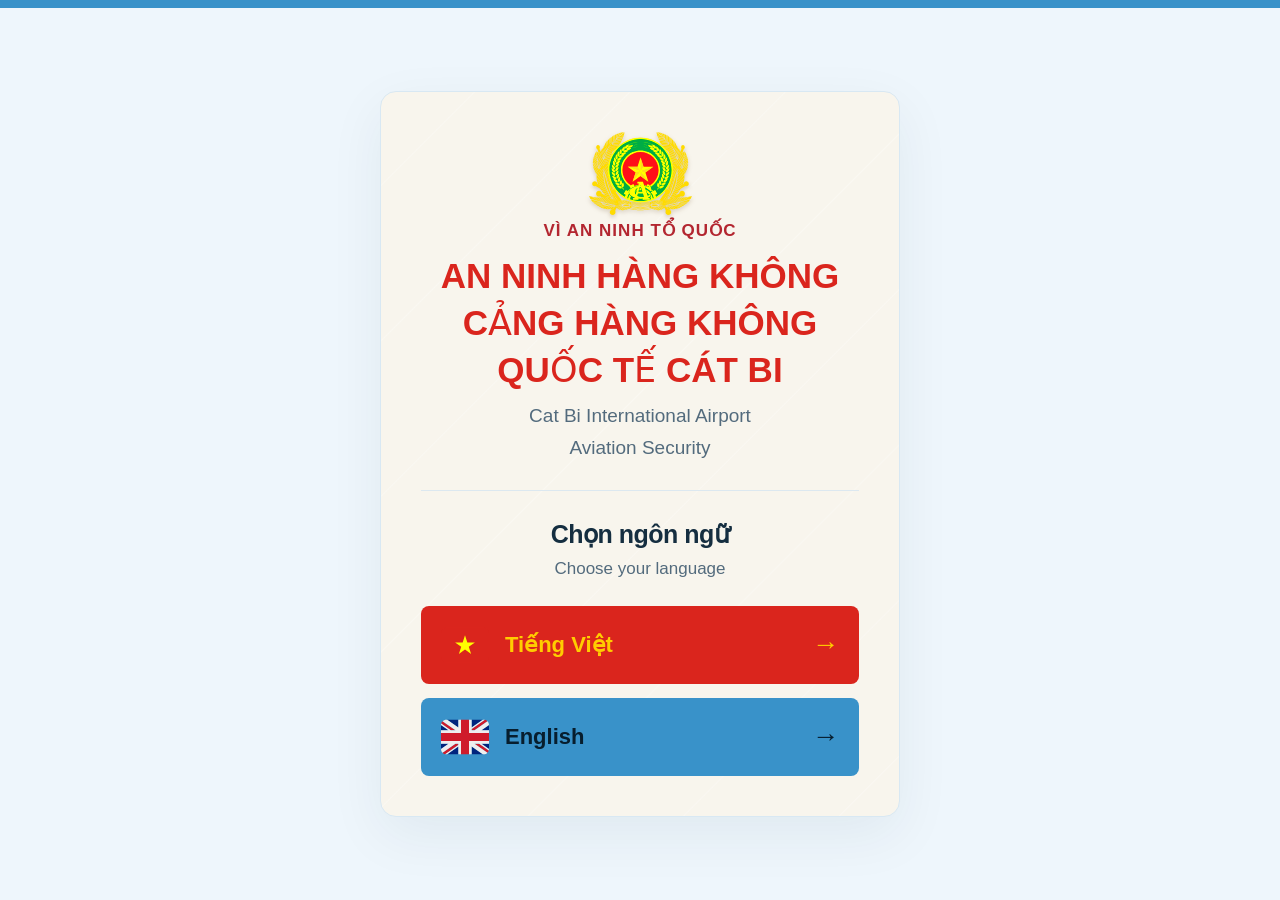
==== index.html @ 9ce40f25 "Publish Cat Bi aviation safety website and custom domain" ====
<!DOCTYPE html>

<html lang="vi">
<head>
<meta charset="utf-8"/>
<meta content="width=device-width,initial-scale=1" name="viewport"/>
<title>An ninh hàng không — Cảng hàng không quốc tế Cát Bi | Choose your language</title>
<meta content="Chọn Tiếng Việt hoặc English để tìm hiểu thông tin an toàn hàng không tại Cảng hàng không quốc tế Cát Bi. Choose your language for Cát Bi aviation safety information." name="description"/>
<link href="data:image/svg+xml,%3Csvg xmlns='http://www.w3.org/2000/svg' viewBox='0 0 32 32'%3E%3Crect width='32' height='32' rx='8' fill='%230b2033'/%3E%3Cpath d='M16 5L20 14L28 16L20 19L18 27L14 27L12 19L4 16L12 14Z' fill='%23f4c45e'/%3E%3C/svg%3E" rel="icon" type="image/svg+xml"/>
<link href="style.css" rel="stylesheet"/>
<link href="vi.html" hreflang="vi" rel="alternate"/>
<link href="en.html" hreflang="en" rel="alternate"/>
<link href="./" hreflang="x-default" rel="alternate"/>
</head>
<body class="language-entry">
<main class="language-card">
<img alt="Biểu trưng Công an nhân dân" class="entry-emblem" height="81" src="cand-emblem.svg" width="100"/>
<p class="entry-location">VÌ AN NINH TỔ QUỐC</p>
<h1 class="agency-title">AN NINH HÀNG KHÔNG<br/>CẢNG HÀNG KHÔNG<br/>QUỐC TẾ CÁT BI</h1>
<p class="entry-subtitle" lang="en">Cat Bi International Airport<br/>Aviation Security</p>
<div class="entry-divider"></div>
<h2>Chọn ngôn ngữ</h2>
<p class="entry-instruction" lang="en">Choose your language</p>
<div class="language-options">
<a class="language-option language-vietnamese" href="vi.html" hreflang="vi" lang="vi">
<img alt="Cờ Việt Nam" height="48" src="flag-vn.svg" width="48"/>
<span>Tiếng Việt</span>
<span aria-hidden="true" class="entry-arrow">→</span>
</a>
<a class="language-option language-english" href="en.html" hreflang="en" lang="en">
<img alt="United Kingdom flag" height="48" src="flag-gb.svg" width="48"/>
<span>English</span>
<span aria-hidden="true" class="entry-arrow">→</span>
</a>
</div>
</main>
</body>
</html>
---- style.css ----
:root{--navy:#0b2033;--ink:#152e40;--red:#b32630;--gold:#f4c45e;--line:#dce3e8;--soft:#f1f5f8}*{box-sizing:border-box}html{scroll-behavior:smooth;scroll-padding-top:95px}body{margin:0;color:var(--ink);font-family:Arial,SiteSans,Helvetica,sans-serif;font-size:18px;line-height:1.7;background:#fff}a{color:inherit;text-decoration:none}a:focus-visible,summary:focus-visible{outline:3px solid #d28e00;outline-offset:5px}.skip{position:absolute;top:-100px}.skip:focus{top:10px;background:white;z-index:5;padding:12px}header{max-width:1440px;margin:auto;min-height:92px;padding:20px 5%;display:flex;align-items:center;justify-content:space-between;gap:20px}.brand{display:flex;align-items:center;gap:12px;font-size:15px;font-weight:700;letter-spacing:.07em;line-height:1.5}.brand small{display:block;font-size:13px;letter-spacing:.12em;font-weight:400}.brand-mark{background:#3992C9;color:var(--gold);width:42px;height:42px;display:grid;place-items:center;font-size:20px;letter-spacing:-.03em}.header-phone{font-size:15px}.header-phone strong{margin-left:10px;color:var(--red);font-size:18px}.hero{background:#3992C9;color:white;margin:0 24px}.hero-inner{max-width:1260px;margin:auto;display:grid;grid-template-columns:3fr 1fr;gap:60px;padding:66px 5% 58px}.hero-label{font-size:15px;letter-spacing:.14em;font-weight:700;display:flex;align-items:center;gap:12px;color:#ff9a98}.hero-label span{width:28px;height:3px;background:#e44e51}h1{font-size:calc(clamp(42px,calc(5.2vw + 2px),74px) + 1px);font-weight:700;line-height:1.19;letter-spacing:-.035em;margin:22px 0}h1 em{font-family:"Times New Roman",Times,serif;color:var(--gold);font-weight:400;font-style:italic}.hero-copy>p{color:#c4d1dc;font-size:19px;line-height:1.7}.hero-button{display:inline-flex;align-items:center;gap:30px;background:var(--gold);color:var(--navy);padding:14px 22px;margin-top:18px;font-weight:700;font-size:17px}.hero-button:hover{background:#ffda88}.hero-side{border-left:1px solid #ffffff25;padding-left:35px;align-self:stretch;display:flex;flex-direction:column;justify-content:center}.hero-side p{font-size:24px;line-height:1.6;font-weight:700;letter-spacing:.04em}.hero-side-foot{font-size:13px;letter-spacing:.18em;color:#a4bacb}.hero-rule{height:3px;width:40px;background:var(--gold)}#emblem-slot img{height:118px;width:118px;object-fit:contain;margin-bottom:24px}.hero-bottom{border-top:1px solid #ffffff25;padding:14px 5%;display:flex;justify-content:space-between;font-size:13px;letter-spacing:.12em;color:#b7c7d5;gap:12px}.page-layout{max-width:1260px;display:grid;grid-template-columns:240px minmax(0,1fr);gap:65px;padding:68px 30px 80px;margin:auto}.navigation{align-self:start;position:sticky;top:25px}.navigation>p{font-size:13px;font-weight:700;letter-spacing:.12em;color:#677988;margin:0 0 20px}.navigation nav{display:flex;flex-direction:column}.navigation nav a{font-size:16px;padding:12px 0;border-bottom:1px solid var(--line);display:flex;gap:17px;font-weight:700}.navigation nav a:hover{color:var(--red)}.navigation nav span{font-size:14px;color:#738492;font-weight:400}.map-link{display:block;margin-top:26px;font-size:15px;color:var(--red);font-weight:700}.section{padding:0 0 52px;margin-bottom:50px;border-bottom:1px solid var(--line);scroll-margin-top:25px}.section-heading{display:flex;align-items:flex-start;gap:18px;margin-bottom:26px}.section-no{font-family:Georgia,serif;font-size:46px;line-height:1.25;color:#bcc7cf}.eyebrow{text-transform:uppercase;letter-spacing:.1em;color:var(--red);font-size:calc(13px + 1px);font-weight:700}h2{font-size:calc(32px + 1px);line-height:1.35;letter-spacing:-.02em;margin:5px 0 0}h3{font-size:calc(19px + 1px);line-height:1.5;margin:28px 0 10px;font-weight:700}p{margin:12px 0}ul{padding-left:24px;margin:12px 0 20px}li{margin:6px 0;padding-left:3px}li::marker{color:var(--red)}.emphasis{font-weight:700}.section-1 .section-body>h3{border-left:3px solid var(--red);padding-left:14px}.section-1 .section-body>h3:nth-of-type(2){border-color:#de9900}.province{border:1px solid var(--line);margin:14px 0;background:#fff}.province summary{padding:18px 22px;cursor:pointer;font-size:calc(16px + 1px);font-weight:700;list-style:none;display:flex;justify-content:space-between;gap:20px}.province summary::-webkit-details-marker{display:none}.plus{font-size:24px;line-height:1;color:var(--red)}.province[open] .plus{transform:rotate(45deg)}.province[open] summary{background:var(--soft);border-bottom:1px solid var(--line)}.province>div{padding:10px 22px 20px}.notice{background:#fff7e6;border-left:3px solid #d59b23;padding:14px 22px;margin:24px 0}.notice h3{margin:0 0 8px}.checks{display:grid;gap:20px}.check{position:relative;border:1px solid var(--line);padding:26px 28px;background:var(--soft)}.check-number{color:var(--red);font-size:14px;font-weight:700;letter-spacing:.1em}.check>h3:first-of-type{margin-top:8px;font-size:calc(22px + 1px)}.action{display:flex;justify-content:space-between;align-items:center;gap:15px;padding:14px 18px;background:#3992C9;color:white;font-weight:700;font-size:16px;margin:20px 0 8px}.action:hover{background:#3992C9}.section-4 .section-body>h3{color:var(--red)}.section-6{background:#3992C9;color:white;padding:32px;border:0;margin-bottom:0}.section-6 .eyebrow{color:var(--gold)}.section-6 .section-no{color:#7b95a9}.section-6 .section-body>h3{color:var(--gold)}.phone{font-size:clamp(28px,calc(4vw + 1px),43px);font-weight:700;letter-spacing:-.03em;border-bottom:1px solid #ffffff35;padding:10px 0;display:flex;justify-content:space-between;gap:20px}.phone span{color:var(--gold)}footer{background:var(--soft);padding:36px 6%;font-size:15px;display:flex;flex-wrap:wrap;align-items:center;justify-content:space-between;gap:14px}footer p{font-size:13px;color:#5d6e7c}footer strong{font-size:17px}.mobile-bar{display:none}@media(min-width:1500px){.hero{max-width:1440px;margin:auto}}@media(max-width:960px){.page-layout{gap:30px;grid-template-columns:190px minmax(0,1fr)}.hero-inner{gap:25px}.hero-side{padding-left:25px}.hero-side p{font-size:19px}.header-phone{font-size:0}.header-phone strong{font-size:16px}.section-6{padding:24px}}@media(max-width:700px){body{font-size:17px}.hero{margin:0 12px}.hero-inner{display:block;padding:36px 24px 34px}.hero-side{display:none}.hero-label{font-size:13px;letter-spacing:.08em}h1{font-size:calc(43px + 1px);line-height:1.23;margin:22px 0;letter-spacing:-.04em}.hero-copy>p{font-size:17px}.hero-button{font-size:15px;padding:13px 16px;gap:20px}.hero-bottom{padding:12px 24px;font-size:11px;letter-spacing:.08em}.hero-bottom span:last-child{display:none}header{padding:17px 20px;min-height:76px}.brand{font-size:12px;gap:9px;letter-spacing:.035em}.brand small{font-size:11px}.brand-mark{width:34px;height:34px;font-size:17px}.header-phone strong{font-size:14px;margin:0}.page-layout{display:block;padding:26px 22px 40px}.navigation{position:static;margin-bottom:38px}.navigation>p{margin-bottom:10px}.navigation nav{display:flex;flex-direction:row;flex-wrap:wrap;gap:8px}.navigation nav a{border:1px solid var(--line);font-size:14px;padding:7px 10px;gap:6px;font-weight:500}.navigation nav span{font-size:13px}.map-link{display:none}.section-heading{gap:13px}.section-no{font-size:36px}h2{font-size:calc(28px + 1px)}.eyebrow{font-size:calc(12px + 1px)}.section{padding-bottom:30px;margin-bottom:32px}.check{padding:20px}.check>h3:first-of-type{font-size:calc(20px + 1px)}.province summary{padding:16px;font-size:calc(15px + 1px)}.province>div{padding:8px 16px 14px}.section-6{padding:24px 20px;margin-left:-10px;margin-right:-10px}.section-6 h2{font-size:calc(27px + 1px)}.section-6 .section-no{display:none}footer{padding:25px 22px 100px;display:block}.mobile-bar{display:flex;position:fixed;bottom:0;left:0;right:0;background:white;padding:10px 16px calc(10px + env(safe-area-inset-bottom));gap:10px;border-top:1px solid var(--line);box-shadow:0 -4px 22px #0b203310;z-index:10}.mobile-bar a{font-size:15px;text-align:center;padding:10px 8px;flex:1;font-weight:700;background:var(--soft)}.mobile-bar a:last-child{background:var(--red);color:white;flex:.8}}@media(prefers-reduced-motion:reduce){html{scroll-behavior:auto}}

.hero-label img{object-fit:contain;flex-shrink:0}.attribution{width:100%;font-size:13px!important;margin:0}.attribution a{text-decoration:underline}@media(max-width:700px){.brand{font-size:13px}.brand small{font-size:13px}.hero-bottom{font-size:13px}.eyebrow{font-size:calc(13px + 1px)}.hero-label{font-size:13px}.hero-label img{width:56px;height:46px}.brand-mark{display:none}}

/* Requested colors, shared by desktop and mobile. */
a[href="https://cambay.mod.gov.vn/"]{background-color:#F2A65A;color:var(--ink)}
.mobile-bar a[href="https://cambay.mod.gov.vn/"]{background-color:#F2A65A;color:var(--ink)}
.mobile-bar a[href="tel:02253921343"]{background-color:#DA251D;color:#FFCD00}

/* Language selection and navigation. */
.language-switch{max-width:1440px;margin:auto;padding:10px 5% 0;display:flex;justify-content:flex-end;gap:8px;flex-wrap:wrap}
.language-switch a{display:inline-flex;align-items:center;gap:7px;font-size:15px;line-height:1.5;padding:7px 12px;border:1px solid var(--line);border-radius:4px;color:var(--ink);background:#fff}
.language-switch a[aria-current="page"]{border-color:#3992C9;background:#eaf5fc;font-weight:700}
.language-switch img,.language-option img{object-fit:contain;flex-shrink:0}
.flag-credit{font-size:13px;width:100%;margin:0;color:#5d6e7c}
.flag-credit a,.entry-credits a{text-decoration:underline}
.language-entry{min-height:100vh;min-height:100svh;background:#eef6fc;display:flex;flex-direction:column;align-items:center;justify-content:center;padding:32px 20px;border-top:8px solid #3992C9}
.language-card{width:100%;max-width:520px;background:#fff;padding:40px;border:1px solid #d8e8f3;border-radius:16px;box-shadow:0 18px 55px #152e4010;text-align:center}
.entry-emblem{object-fit:contain;max-width:100%;width:103px;height:auto}
.entry-location{font-size:17px;font-weight:700;letter-spacing:.2em;margin:14px 0 6px;color:#b32630}
.language-card h1{font-size:calc(clamp(30px,calc(5vw + 2px),38px) + 1px);line-height:1.3;margin:0;letter-spacing:-.025em;color:var(--ink)}
.entry-subtitle{font-size:19px;margin:6px 0 0;color:#536b7d}
.entry-divider{height:1px;background:#dce8f0;margin:26px 0}
.language-card h2{font-size:calc(24px + 1px);margin:0;line-height:1.4}
.entry-instruction{margin:3px 0 22px;font-size:17px;color:#536b7d}
.language-options{display:grid;gap:14px}
.language-option{display:flex;align-items:center;gap:16px;width:100%;padding:15px 20px;border-radius:8px;font-size:22px;font-weight:700;line-height:1.4;text-align:left;min-height:78px}
.language-vietnamese{background:#DA251D;color:#FFCD00}
.language-english{background:#3992C9;color:#071e2e}
.entry-arrow{margin-left:auto;font-size:27px}
.language-option:hover{box-shadow:inset 0 0 0 2px #ffffffa0}
.language-option:focus-visible{outline:3px solid #152e40;outline-offset:4px}
.entry-credits{text-align:center;max-width:640px;font-size:13px;line-height:1.6;color:#5d6e7c;margin-top:22px}
.entry-credits p{margin:5px 0}
html[lang="en"] .brand{letter-spacing:.025em}
html[lang="en"] h1{font-size:calc(clamp(38px,calc(5vw + 2px),66px) + 1px)}
@media(max-width:700px){.language-switch{padding:10px 20px 0}.language-switch a{font-size:15px;padding:6px 10px}.language-card{padding:28px 22px}.language-entry{padding:24px 16px}.language-option{padding:14px 16px;font-size:21px;gap:12px}.language-option img{width:40px;height:40px}.entry-credits{font-size:13px}html[lang="en"] .brand{font-size:13px;letter-spacing:0}html[lang="en"] .brand small{font-size:13px}html[lang="en"] .header-phone{max-width:100px}html[lang="en"] .header-phone strong{white-space:nowrap}html[lang="en"] h1{font-size:calc(40px + 1px)}html[lang="en"] .hero-button{gap:12px}html[lang="en"] .mobile-bar a{font-size:15px}}

/* Centered public security emblem and motto. */
.hero-banner>.hero-label{display:flex;flex-direction:column;align-items:center;justify-content:center;gap:14px;width:100%;padding:32px 20px 0;text-align:center;color:#C8322B}
.hero-banner>.hero-label img{width:96px;height:auto;object-fit:contain}
.hero-motto{margin:0;font-size:17px;font-weight:700;line-height:1.6;letter-spacing:.09em;text-transform:uppercase;text-align:center;color:#C8322B}
.hero-inner{padding-top:32px}
.contact-icon{display:inline-block;font-family:Arial,SiteSans,Helvetica,sans-serif;font-size:1em;line-height:1;vertical-align:baseline;color:inherit}
.phone .contact-icon{color:inherit}
.header-phone strong{white-space:nowrap}
@media(max-width:700px){header{flex-wrap:wrap;gap:12px}.hero-banner>.hero-label{padding:28px 20px 0;gap:12px}.hero-banner>.hero-label img{width:84px;height:auto}.hero-motto{font-size:15px;letter-spacing:.06em}.hero-inner{padding-top:28px}.header-phone{margin-left:auto}html[lang="en"] .header-phone{max-width:none}}

.phone .contact-number{color:inherit}

/* Full agency name in flag red, with a heavier type treatment. */
.language-card h1.agency-title{color:#DA251D;font-family:Arial,SiteSans,Helvetica,sans-serif;font-weight:700;font-size:calc(clamp(25px,4.8vw,34px) + 1px);line-height:1.35;letter-spacing:0}
.brand .agency-name,.brand .agency-name small{color:#DA251D;font-family:Arial,SiteSans,Helvetica,sans-serif;font-weight:700;letter-spacing:.02em}
.brand .agency-name small{font-size:inherit;line-height:1.5}
.section-6 .section-body>h3.agency-contact{color:#DA251D;font-weight:700}
@media(max-width:700px){.brand:has(.agency-name){flex:1 1 210px;min-width:0}.agency-name{overflow-wrap:normal}.language-card h1.agency-title{font-size:calc(clamp(23px,6vw,28px) + 1px)}}

/* Increase the three requested hero text sizes by 2px. */
.hero-copy h1{font-size:calc(clamp(44px,calc(5.2vw + 4px),76px) + 1px)}
html[lang="en"] .hero-copy h1{font-size:calc(clamp(40px,calc(5vw + 4px),68px) + 1px)}
.hero-copy>p{font-size:21px}
.hero-copy .hero-button{font-size:19px;max-width:100%}
.language-card h1.agency-title,.brand .agency-name,.brand .agency-name small,.section-6 .section-body>h3.agency-contact{font-family:Arial,SiteSans,Helvetica,sans-serif;font-weight:700;color:#DA251D}
@media(max-width:700px){.hero-copy h1{font-size:calc(45px + 1px)}html[lang="en"] .hero-copy h1{font-size:calc(42px + 1px)}.hero-copy>p{font-size:19px}.hero-copy .hero-button{font-size:17px}}

/* Requested typography, emblem spacing and map search icons. */

@media(min-width:701px){.language-card h1.agency-title,.brand .agency-name,.brand .agency-name small{font-family:Arial,SiteSans,Helvetica,sans-serif;font-weight:700;font-synthesis:none}}
.brand .agency-name,.brand .agency-name small{color:#000}
.entry-location{margin-top:6px}
.map-search-icon{display:inline-block;width:1em;height:1em;vertical-align:-.125em;flex-shrink:0}

/* Requested image placements and report heading. */
.hero-banner{display:grid;grid-template-columns:1fr .8fr 1.4fr;align-items:stretch;max-width:1260px;margin:auto;padding:28px 5% 0;gap:0}
.hero-banner>.hero-label{width:auto;padding:16px 10px;gap:8px;min-width:0}
.hero-banner>.hero-label img{width:96px;height:auto}
.hero-banner .hero-motto{max-width:100%}
.hero-drum{background-size:auto 100%;background-position:40% center;background-repeat:no-repeat;min-width:0}
.hero-banner-photo{display:block;width:100%;height:auto;align-self:center}
.section-photo{display:block;width:100%;height:auto;margin:24px 0;max-width:100%}
.section-6 h2{color:#DA251D}
@media(max-width:700px){.hero-banner{padding:20px 16px 0;grid-template-columns:1fr .65fr 1.25fr}.hero-banner>.hero-label{padding:8px 3px;gap:6px}.hero-banner>.hero-label img{width:64px;max-width:80%}.hero-banner .hero-motto{font-size:15px;letter-spacing:0;line-height:1.4}.hero-banner-photo{height:100%;object-fit:cover;object-position:center}.hero-drum{background-position:40% center}}

/* One continuous banner above the article, with the emblem over the drum. */
.hero-banner{position:relative;isolation:isolate;display:block;max-width:1440px;height:clamp(180px,22vw,300px);margin:0 24px;padding:0;overflow:hidden;background:#faf8e9}
.hero-drum{position:absolute;inset:0 auto 0 0;width:66%;z-index:-2;background-size:500% 100%;background-position:43% center;background-repeat:no-repeat}
.hero-banner>.hero-label{position:absolute;inset:0 auto 0 0;width:46%;padding:16px 12px;gap:8px;z-index:1;display:flex;flex-direction:column;align-items:center;justify-content:center;text-align:center}
.hero-banner>.hero-label img{width:clamp(84px,9vw,126px);height:auto;max-width:100%}
.hero-banner .hero-motto{font-size:17px;line-height:1.4;letter-spacing:.06em;color:#C8322B;white-space:nowrap}
.hero-banner-photo{position:absolute;inset:0 0 0 auto;display:block;width:62%;height:100%;object-fit:cover;object-position:center 40%;z-index:-1;mask-image:linear-gradient(to right,transparent 0%,#000 30%,#000 100%);-webkit-mask-image:linear-gradient(to right,transparent 0%,#000 30%,#000 100%)}
@media(min-width:1500px){.hero-banner{margin-left:auto;margin-right:auto}}
@media(max-width:700px){.hero-banner{margin:0 12px;height:180px;padding:0}.hero-banner>.hero-label{width:49%;padding:10px 2px;gap:8px}.hero-banner>.hero-label img{width:76px;max-width:80%}.hero-banner .hero-motto{font-size:15px;letter-spacing:0;white-space:normal;max-width:100%}.hero-banner-photo{width:60%;height:100%;object-fit:cover;object-position:44% center}.hero-drum{width:72%;background-size:500% 100%;background-position:43% center}}

/* Requested motto positioning, article sizes and subtle surface details. */
.hero-banner>.hero-label{left:10px;width:max-content;max-width:46%;padding:16px 0;gap:8px}
.hero-banner .hero-motto{font-size:15px;letter-spacing:.01em;word-spacing:0;white-space:nowrap}
.entry-emblem{display:block;margin-left:auto;margin-right:auto;filter:contrast(1.12) saturate(1.08) drop-shadow(0 2px 2px rgba(90,55,12,.25))}
.entry-location{letter-spacing:.06em;word-spacing:0;margin-top:2px}
.content{font-size:19px}
.content .section-heading h2{font-size:calc(34px + 1px)}
.content h3{font-size:calc(20px + 1px)}
.content .check>h3:first-of-type{font-size:calc(23px + 1px)}
.content .province summary{font-size:calc(17px + 1px)}
.content .check-number{font-size:15px}
.content .action{font-size:17px}
.content .eyebrow{font-size:calc(14px + 1px)}
.content .section-no{font-size:47px}
.content .phone{font-size:clamp(29px,calc(4vw + 2px),44px)}
.hero{background-image:repeating-radial-gradient(ellipse at 100% 0%,transparent 0px,transparent 78px,rgba(255,255,255,.045) 79px,transparent 80px,transparent 130px)}
.language-card{background-color:#f8f5ed;background-image:repeating-linear-gradient(135deg,transparent 0px,transparent 65px,rgba(255,255,255,.3) 66px,transparent 67px,transparent 110px)}
@media(max-width:700px){
.hero-banner>.hero-label{left:6px;width:max-content;max-width:49%;padding:10px 0;gap:8px}
.hero-banner .hero-motto{font-size:13px;letter-spacing:.005em;white-space:normal}
.content{font-size:18px}
.content .section-heading h2{font-size:calc(30px + 1px)}
.content .section-6 .section-heading h2{font-size:calc(29px + 1px)}
.content .check>h3:first-of-type{font-size:calc(21px + 1px)}
.content .province summary{font-size:calc(16px + 1px)}
.content .section-no{font-size:37px}
}

/* Requested full-photo banner, four-line title and sky transition. */
.hero-banner.hero-banner-full{height:auto;aspect-ratio:16/9;background:none}
.hero-banner-full .hero-banner-photo{position:static;width:100%;height:auto;display:block;object-fit:contain;mask-image:none;-webkit-mask-image:none}
.hero-copy{container-type:inline-size}
.hero-copy h1{font-size:calc(clamp(20px,8.5cqw,74px) + 1px)}
html[lang="en"] .hero-copy h1{font-size:calc(clamp(18px,7.2cqw,66px) + 1px)}
.hero-copy h1>span,.hero-copy h1>em{display:block;white-space:nowrap}
.hero-sky{position:relative;overflow:hidden;background:#3992C9}
.hero-sky img{display:block;width:100%;height:auto;animation:sky-reveal 1.8s ease-out both}
.hero-sky::after{content:"";position:absolute;inset:0;pointer-events:none;background:linear-gradient(to bottom,#3992C9 0%,rgba(57,146,201,.92) 5%,rgba(57,146,201,.55) 16%,rgba(57,146,201,.15) 30%,transparent 44%)}
.hero-bottom{border-top:1px solid rgba(255,255,255,.5)}
@keyframes sky-reveal{from{opacity:.35}to{opacity:1}}
@media(prefers-reduced-motion:reduce){.hero-sky img{animation:none}}

/* Requested footer order and +2px title, retaining its four lines. */
footer{flex-direction:column;align-items:flex-start;justify-content:flex-start}
footer>a{display:block;margin-top:4px}
.hero-copy h1{font-size:calc(clamp(22px,calc(8.5cqw + 2px),76px) + 1px)}
html[lang="en"] .hero-copy h1{font-size:calc(clamp(20px,calc(7.2cqw + 2px),68px) + 1px)}

/* Keep the information line visible beneath the airport image on all screens. */
.hero-bottom span:last-child{display:block}

/* Requested fonts for agency names and the introductory message. */
.language-card h1.agency-title,.brand .agency-name,.brand .agency-name small{font-family:Arial,SiteSans,Helvetica,sans-serif;font-weight:700}
.hero-copy>p{font-family:"Times New Roman",Times,serif}

/* Arial Bold for headings; retain the motto size. */
h1,h1 em,h2,h3,.eyebrow,.province summary,.entry-location,.language-card h1.agency-title,.brand .agency-name,.brand .agency-name small,.section-6 .section-body>h3.agency-contact{font-family:Arial,SiteSans,Helvetica,sans-serif;font-weight:700}
.brand .agency-name{font-size:calc(1em + 1px)}

.hero-copy h1 em{font-family:"Times New Roman",Times,"Noto Serif","Liberation Serif",serif;font-weight:400;font-style:italic}
.hero-copy>p{font-family:"Times New Roman",Times,"Noto Serif","Liberation Serif",serif}
.section-no{font-family:"Times New Roman",Times,Georgia,serif}
header .brand:has(.agency-name){flex:1;min-width:0;container-type:inline-size}
header .brand .agency-name{display:block;font-size:min(15px,3.5cqw);letter-spacing:0;white-space:nowrap;line-height:1.5}
header .brand .agency-name small{display:block;font-size:inherit;white-space:nowrap;letter-spacing:0}
header .header-phone{flex-shrink:0}

/* Full images preserve the terminal and control tower in the local Cat Bi preview. */
.hero-banner.hero-banner-full{aspect-ratio:auto}
.airport-photo{margin:28px 0;max-width:100%}
.airport-photo .section-photo{margin:0;width:100%;height:auto}
.airport-photo figcaption{font-size:13px;line-height:1.6;margin-top:8px;opacity:.85}
.airport-photo figcaption a{text-decoration:underline}
.section-6 .airport-photo figcaption{color:#fff}


/* Cat Bi: both unit hotlines, kept readable on all viewports. */
.header-hotlines{display:grid;gap:2px}.header-phone>span{display:block}.header-hotlines strong{margin-left:0}
.contact-hotlines{display:grid;gap:6px}.contact-hotlines .phone{min-width:0}
.zone-group summary{gap:14px;align-items:flex-start}.zone-group summary>span:first-child{min-width:0;overflow-wrap:break-word}.zone-group .plus{flex-shrink:0}.zone-list li{break-inside:avoid}
@media(min-width:1000px){.zone-list{columns:2;column-gap:32px}}
@media(max-width:700px){header .brand:has(.agency-name){flex:1 1 100%}.header-phone{width:100%;display:flex;align-items:center;justify-content:space-between;gap:12px}.header-hotlines{display:flex;flex-wrap:wrap;justify-content:flex-end;gap:6px 14px}.header-phone strong{font-size:15px}.header-phone>span{font-size:13px}.mobile-bar{display:grid;grid-template-columns:1.05fr 1fr 1fr}.mobile-bar a{min-width:0;padding:14px 6px;font-size:14px;line-height:1.4}.mobile-bar a:first-child{font-size:13px}.mobile-bar a[href^="tel:"]{background:#DA251D;color:#FFCD00}.content .phone{font-size:clamp(25px,7vw,34px)}}
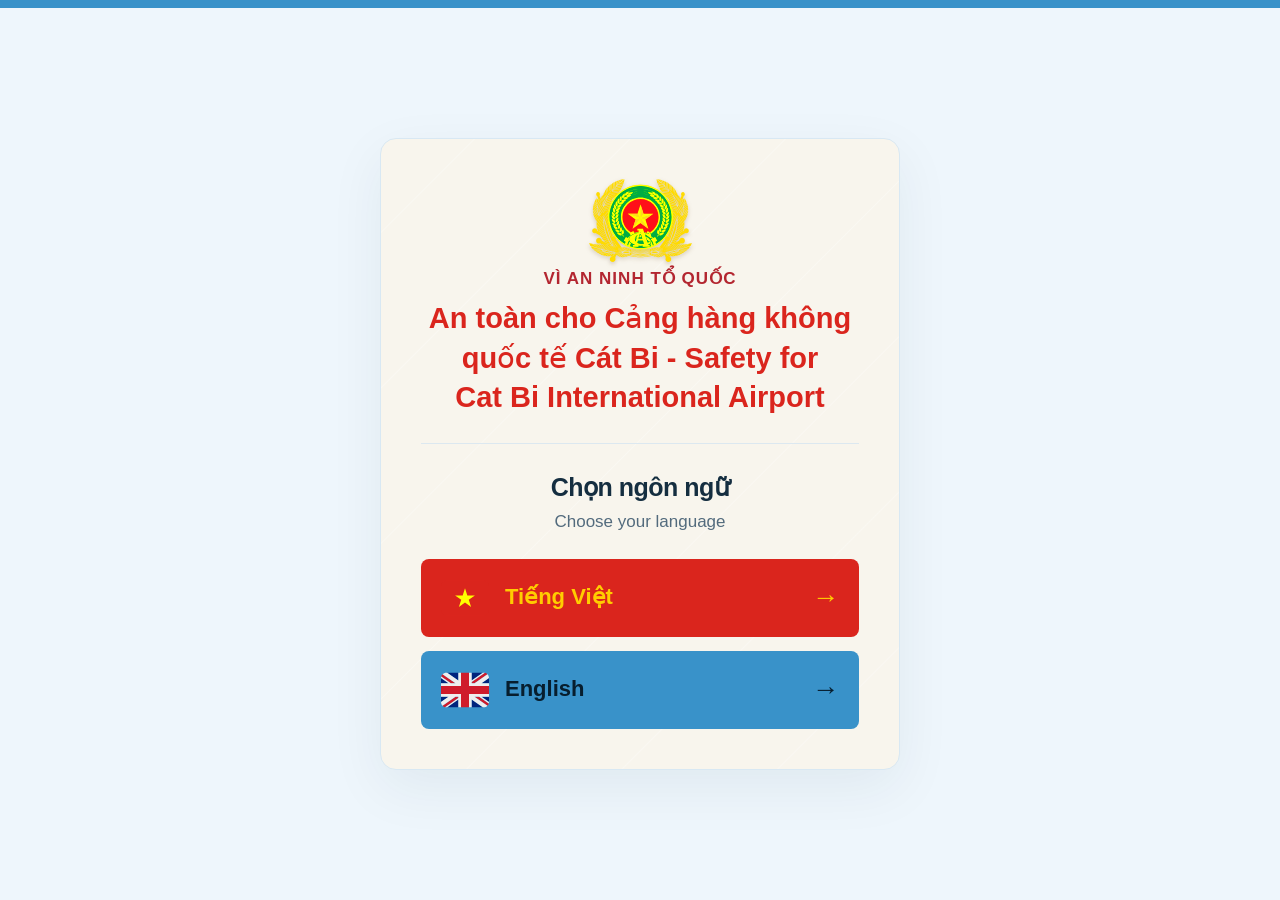
==== commit 515e9982: "Update Cat Bi language gate and unit titles" ====
--- a/index.html
+++ b/index.html
@@ -16,8 +16,7 @@
 <main class="language-card">
 <img alt="Biểu trưng Công an nhân dân" class="entry-emblem" height="81" src="cand-emblem.svg" width="100"/>
 <p class="entry-location">VÌ AN NINH TỔ QUỐC</p>
-<h1 class="agency-title">AN NINH HÀNG KHÔNG<br/>CẢNG HÀNG KHÔNG<br/>QUỐC TẾ CÁT BI</h1>
-<p class="entry-subtitle" lang="en">Cat Bi International Airport<br/>Aviation Security</p>
+<h1 class="agency-title">An toàn cho Cảng hàng không quốc tế Cát Bi - Safety for Cat Bi International Airport</h1>
 <div class="entry-divider"></div>
 <h2>Chọn ngôn ngữ</h2>
 <p class="entry-instruction" lang="en">Choose your language</p>
--- a/style.css
+++ b/style.css
@@ -49,7 +49,7 @@
 .phone .contact-number{color:inherit}
 
 /* Full agency name in flag red, with a heavier type treatment. */
-.language-card h1.agency-title{color:#DA251D;font-family:Arial,SiteSans,Helvetica,sans-serif;font-weight:700;font-size:calc(clamp(25px,4.8vw,34px) + 1px);line-height:1.35;letter-spacing:0}
+.language-card h1.agency-title{color:#DA251D;font-family:Arial,SiteSans,Helvetica,sans-serif;font-weight:700;font-size:calc(clamp(18px,4vw,28px) + 1px);line-height:1.35;letter-spacing:0;text-transform:none;text-wrap:balance}
 .brand .agency-name,.brand .agency-name small{color:#DA251D;font-family:Arial,SiteSans,Helvetica,sans-serif;font-weight:700;letter-spacing:.02em}
 .brand .agency-name small{font-size:inherit;line-height:1.5}
 .section-6 .section-body>h3.agency-contact{color:#DA251D;font-weight:700}
